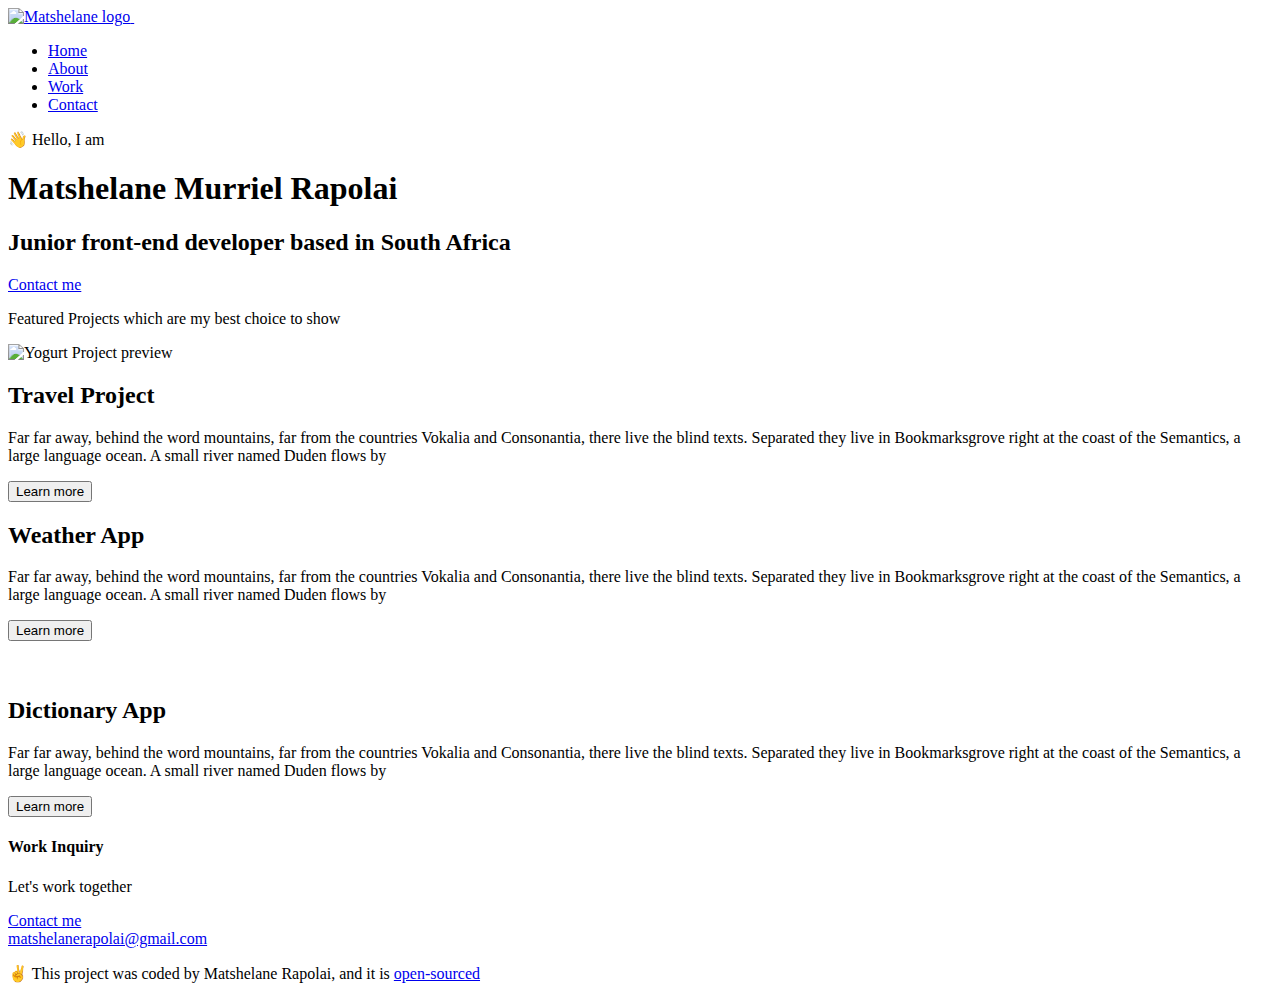
==== index.html @ 3b0428d7 "Created an Index file" ====
<!DOCTYPE html>
<html lang="en">
  <head>
    <meta charset="UTF-8" />
    <meta http-equiv="X-UA-Compatible" content="IE=edge" />
    <meta name="viewport" content="width=device-width, initial-scale=1.0" />
    <meta name="description" content="Matshelane is a Front-end developer".>
    <title>Junior front-end developer - Matshelane Rapolai</title>

    <link
      href="https://cdn.jsdelivr.net/npm/bootstrap@5.0.0-beta2/dist/css/bootstrap.min.css"
      rel="stylesheet"
      integrity="sha384-BmbxuPwQa2lc/FVzBcNJ7UAyJxM6wuqIj61tLrc4wSX0szH/Ev+nYRRuWlolflfl"
      crossorigin="anonymous"
    />
    
    <link rel="stylesheet" href="style.css" />

    <script
      src="https://cdn.jsdelivr.net/npm/bootstrap@5.0.0-beta2/dist/js/bootstrap.bundle.min.js"
      integrity="sha384-b5kHyXgcpbZJO/tY9Ul7kGkf1S0CWuKcCD38l8YkeH8z8QjE0GmW1gYU5S9FOnJ0"
      crossorigin="anonymous"
    ></script><link rel="preconnect" href="https://fonts.gstatic.com" />
    <link
      href="https://fonts.googleapis.com/css2?family=Playfair+Display:wght@700&family=Poppins:wght@500;700&display=swap"
      rel="stylesheet"
    />
    <script
      src="https://kit.fontawesome.com/ddc3ee268a.js"
      crossorigin="anonymous"
    ></script>
  </head>
<body>
  <div class="container">
  <nav class="d-flex justify-content-between">
    <a href="/" title="Homepage">
    <img src="images/logo.png" class="logo d-none d-md-block" alt="Matshelane logo" />
    <img src="images/logo-small.jpg" class="logo d-block d-md-none" alt=""/>
  </a>
    <ul>
      <li class="active">
        <a href="/" title="Homepage">Home</a>
      </li>
      <li>
        <a href="/about.html" title="About Matshelane">About</a>
      </li>
      <li>
        <a href="/work.html" title="Matshelane's work">Work</a>
      </li>
      <li><a href="/contact.html" title="Contact Matshelane">Contact</a></li>
    </ul>
    </div>
  </nav>
    <div class="hero">
    <p>👋 Hello, I am</p>
   <h1>Matshelane Murriel Rapolai</h1> 
   <h2 class="mb-5">Junior front-end developer based in South Africa</h2>
   <div>
   <a href="/contact.html" class="btn btn-primary" title="contact me">Contact me</a>
    </div>
</div>
<p class="text-center m-5">Featured Projects which are my best choice to show</p>
<div class="container">
  <div class="row mb-5">
    <div class="col d-none d-lg-block">
  <img src="images/yogurt.png" class="img-fluid" alt="Yogurt Project preview"/>
    </div>
<div class="col">
<div class="project-description">
<h2 class="mb-5">Travel Project</h2>
<p class="mb-5 text-muted">Far far away, behind the word mountains, far from the countries Vokalia and Consonantia, there live the blind texts. Separated they live in Bookmarksgrove right at the coast of the Semantics, a large language ocean. A small river named Duden flows by</p>
<a href="/work.html"><button type="button" class="btn btn-outline-primary">Learn more</button></a>
</div>
</div>
  </div>
  <div class="row mb-5">
<div class="col">
<div class="project-description">
<h2 class="mb-5">Weather App</h2>
<p class="mb-5 text-muted">Far far away, behind the word mountains, far from the countries Vokalia and Consonantia, there live the blind texts. Separated they live in Bookmarksgrove right at the coast of the Semantics, a large language ocean. A small river named Duden flows by</p>
<a href="/work.html"><button type="button" class="btn btn-outline-primary">Learn more</button></a>
</div>
</div>
<div class="col d-none d-lg-block">
  <img src="images/weather.png" class="img-fluid" alt=""/>
    </div>
</div>
  <div class="row">
    <div class="col d-none d-lg-block">
  <img src="images/dictionary.png" class="img-fluid" alt=""/>
    </div>
<div class="col">
<div class="project-description">
<h2 class="mb-5">Dictionary App</h2>
<p class="mb-5 text-muted">Far far away, behind the word mountains, far from the countries Vokalia and Consonantia, there live the blind texts. Separated they live in Bookmarksgrove right at the coast of the Semantics, a large language ocean. A small river named Duden flows by</p>
<a href="/work.html"><button type="button" class="btn btn-outline-primary">Learn more</button></a>
</div>
</div>
  </div>
  <footer>
    <div class="contact-box d-flex justify-content-between mb-5 d-none d-md-flex">
      <div>
      <h4>Work Inquiry</h4>
      <p class="text-muted">Let's work together</p>
      </div>
      <div>
      <a href="/contact.html" class="btn btn-primary mt-3">Contact me</a>
    </div>
    </div>
    <div class="d-flex justify-content-center mb-5">
   <a href="mailto:matshelanerapolai@gmail.com" class="email-link">matshelanerapolai@gmail.com</a> 
    </div>
   <div class="social-links d-flex justify-content-center">
    <a href="https://www.instagram.com/murielrapolai" target="_blank" title="Instagram Profile">
   <i class="fab fa-instagram"></i>
    </a>
    <a href="https://github.com/MMRapolai" target="_blank" title="Github Profile">
  <i class="fab fa-github"></i>
    </a>
    <a href="https://www.facebook.com/matshelane.muriel" target="_blank" title="Facebook Profile">
  <i class="fab fa-facebook"></i>
    </a>
  </div>
  <p class="text-center mt-4">✌️ This project was coded by Matshelane Rapolai, and it is <a href="https://github.com/MMRapolai/Week4Homework" target="_blank">open-sourced</a></p>
  </footer>
</div>
</body>
</html>
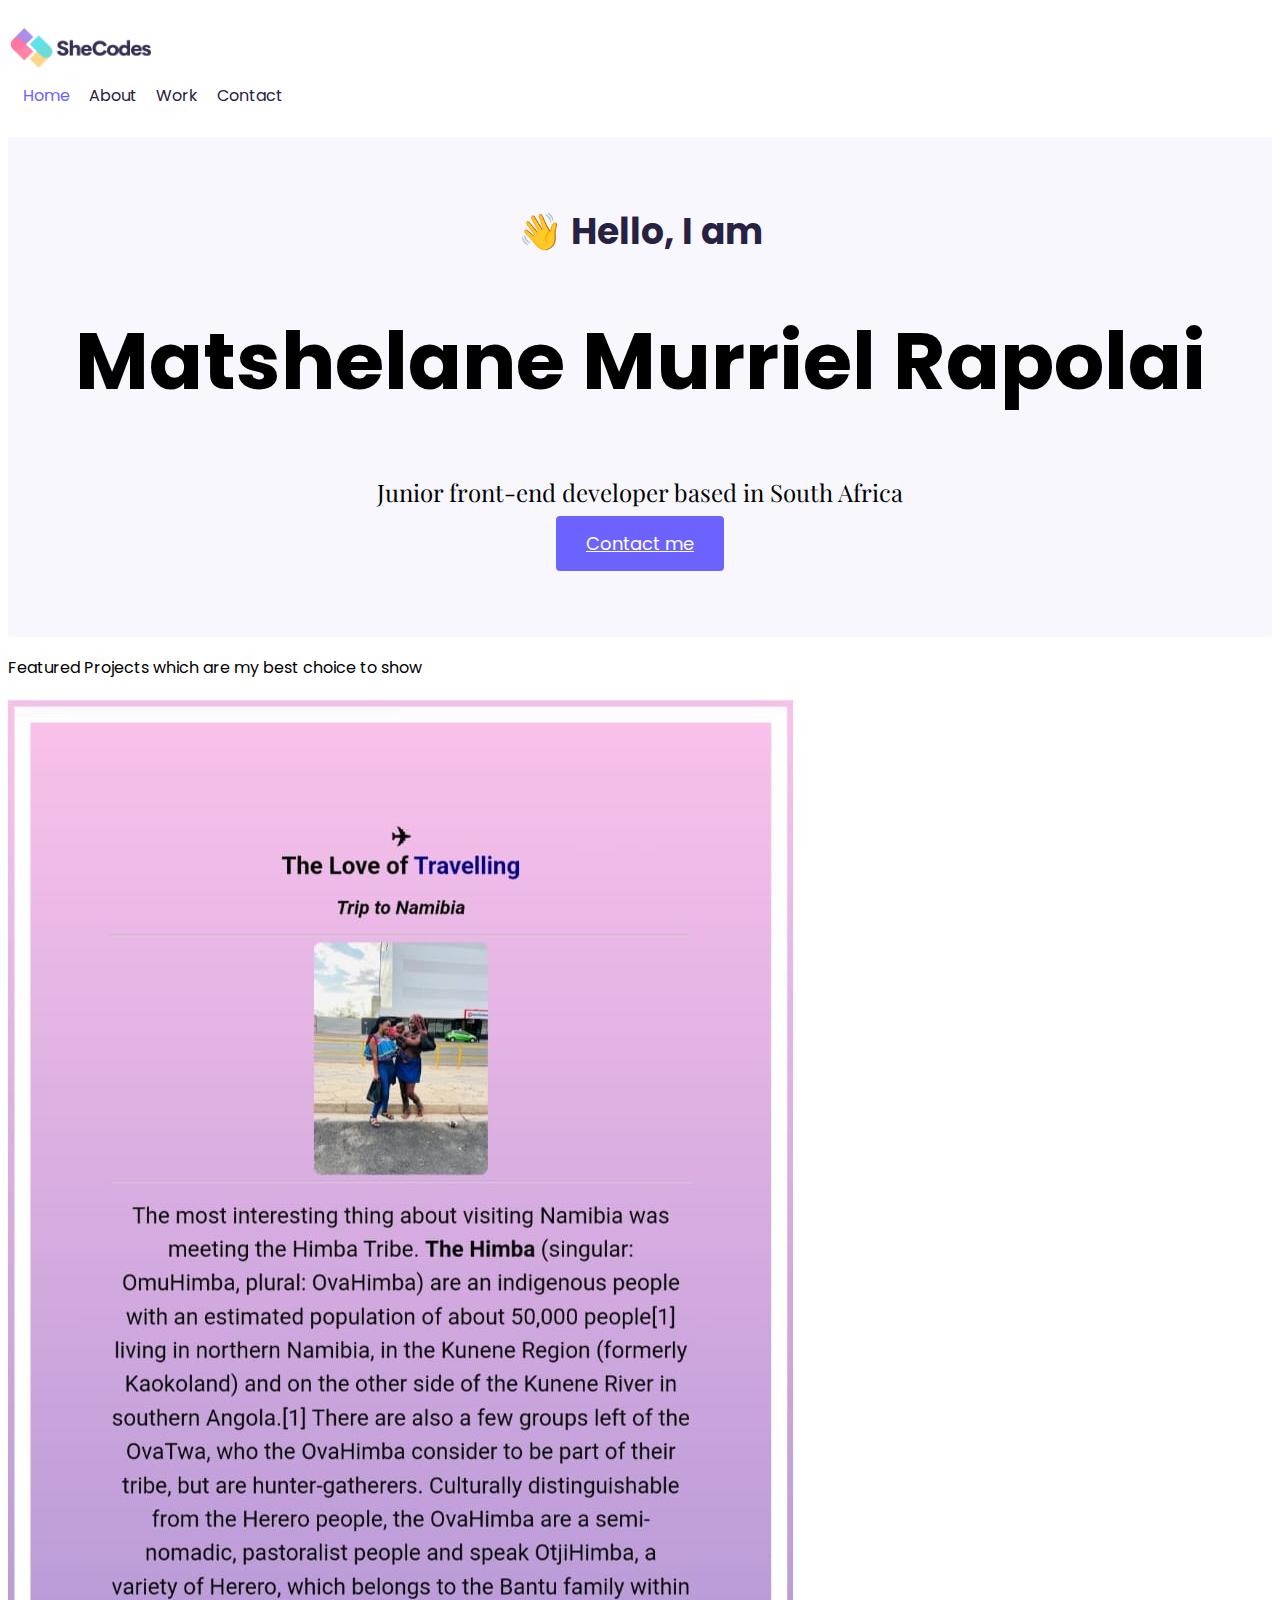
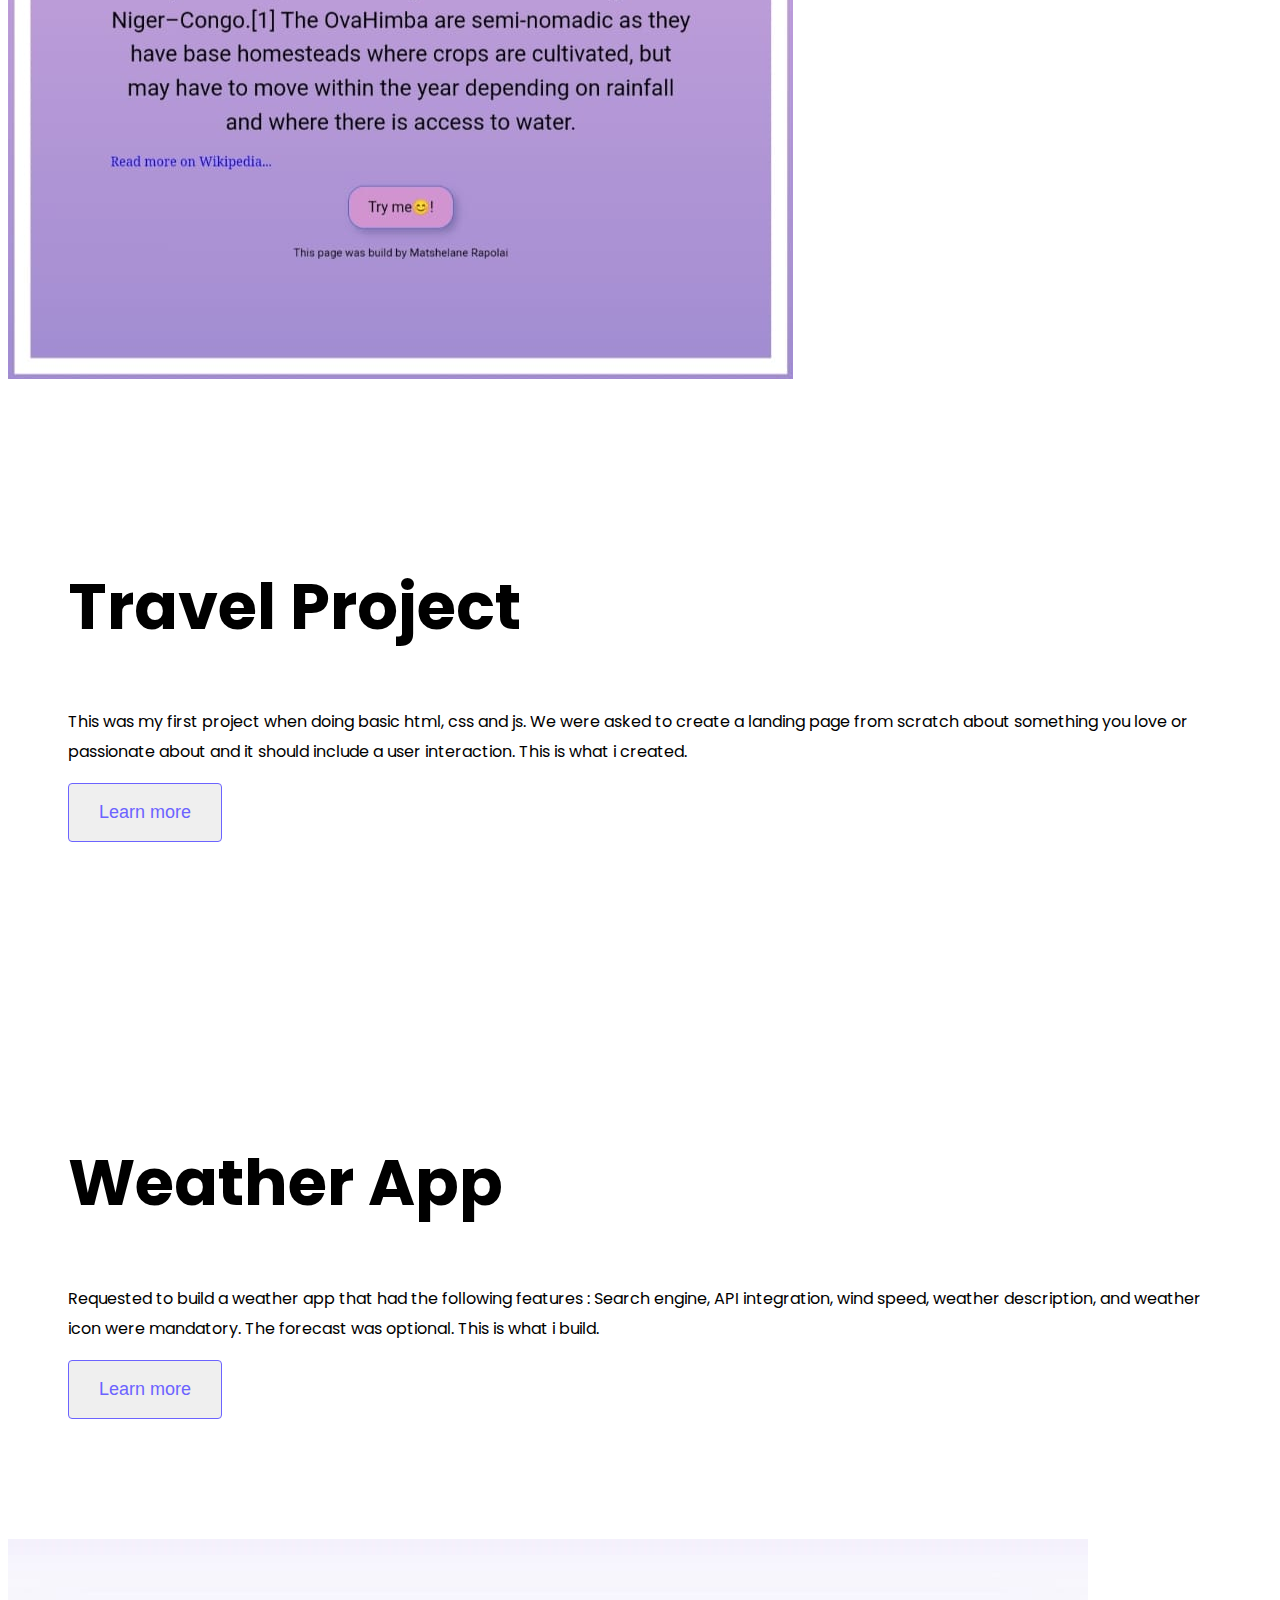
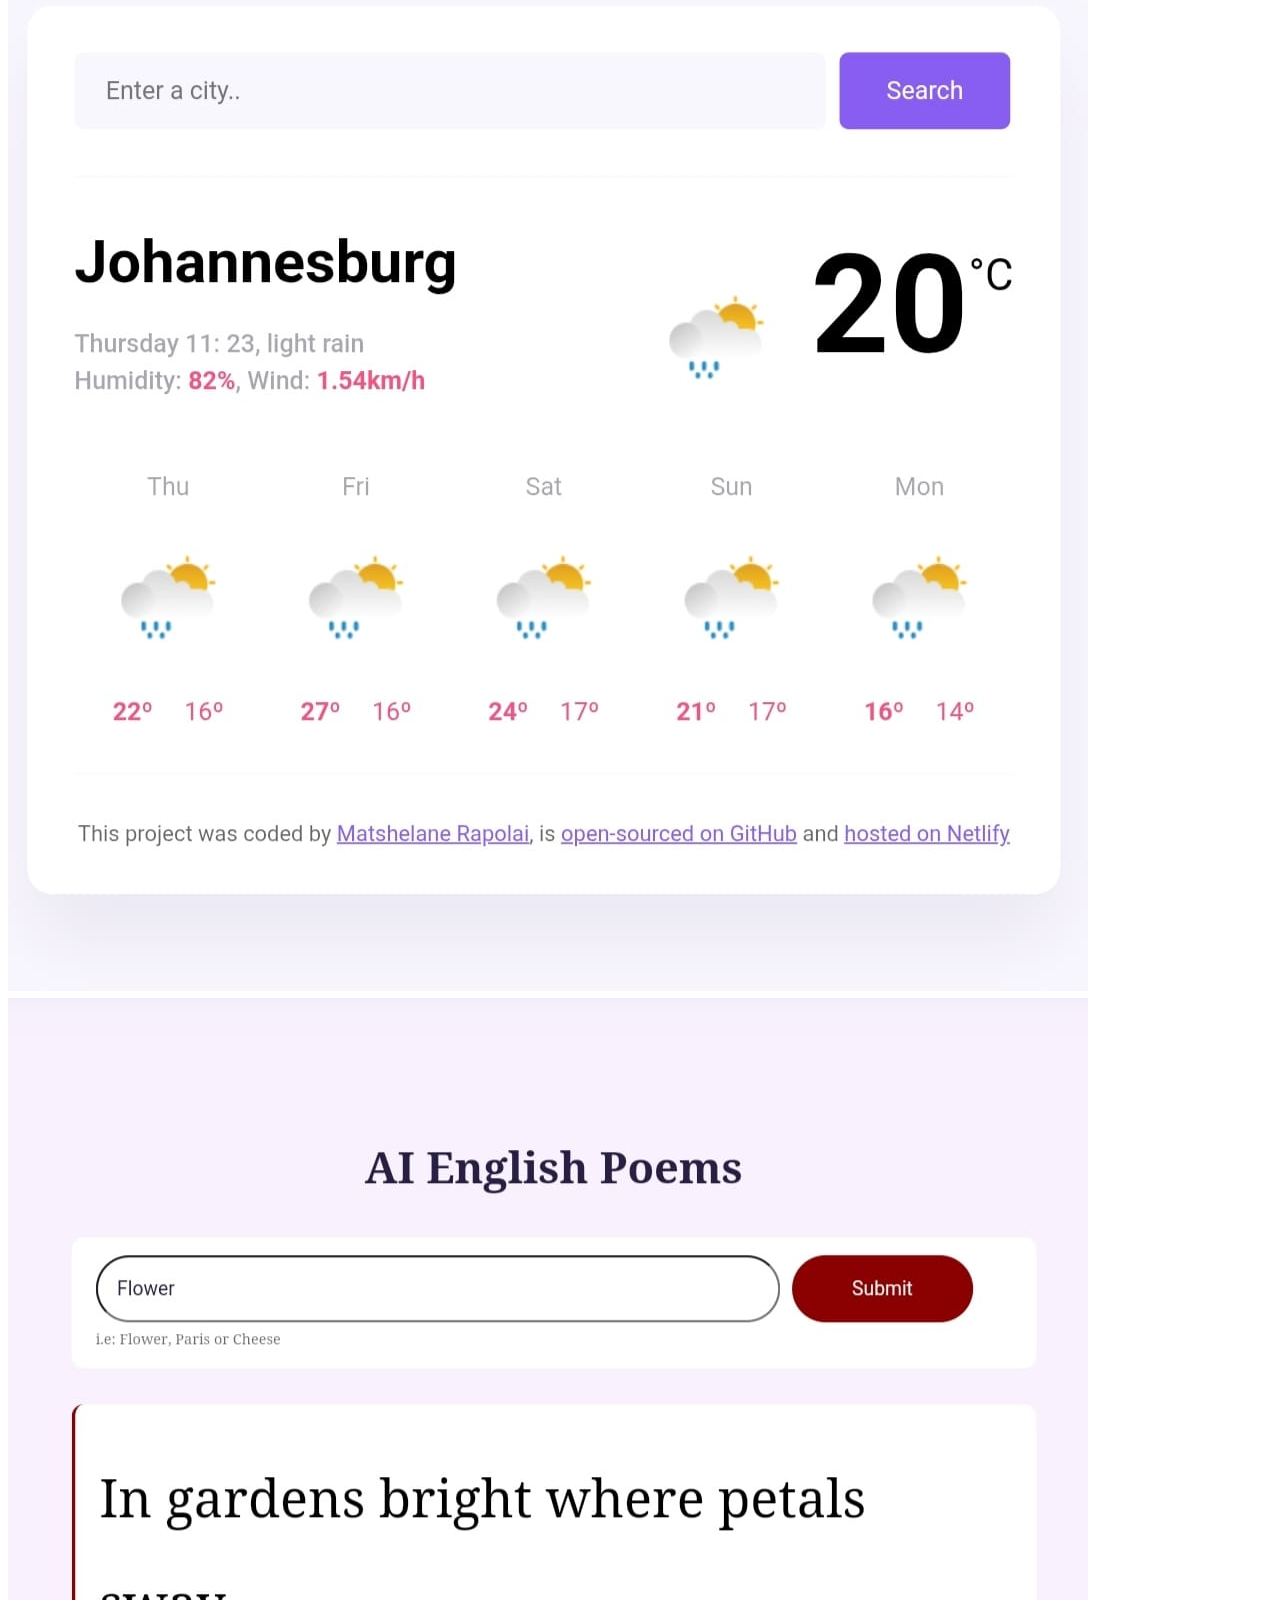
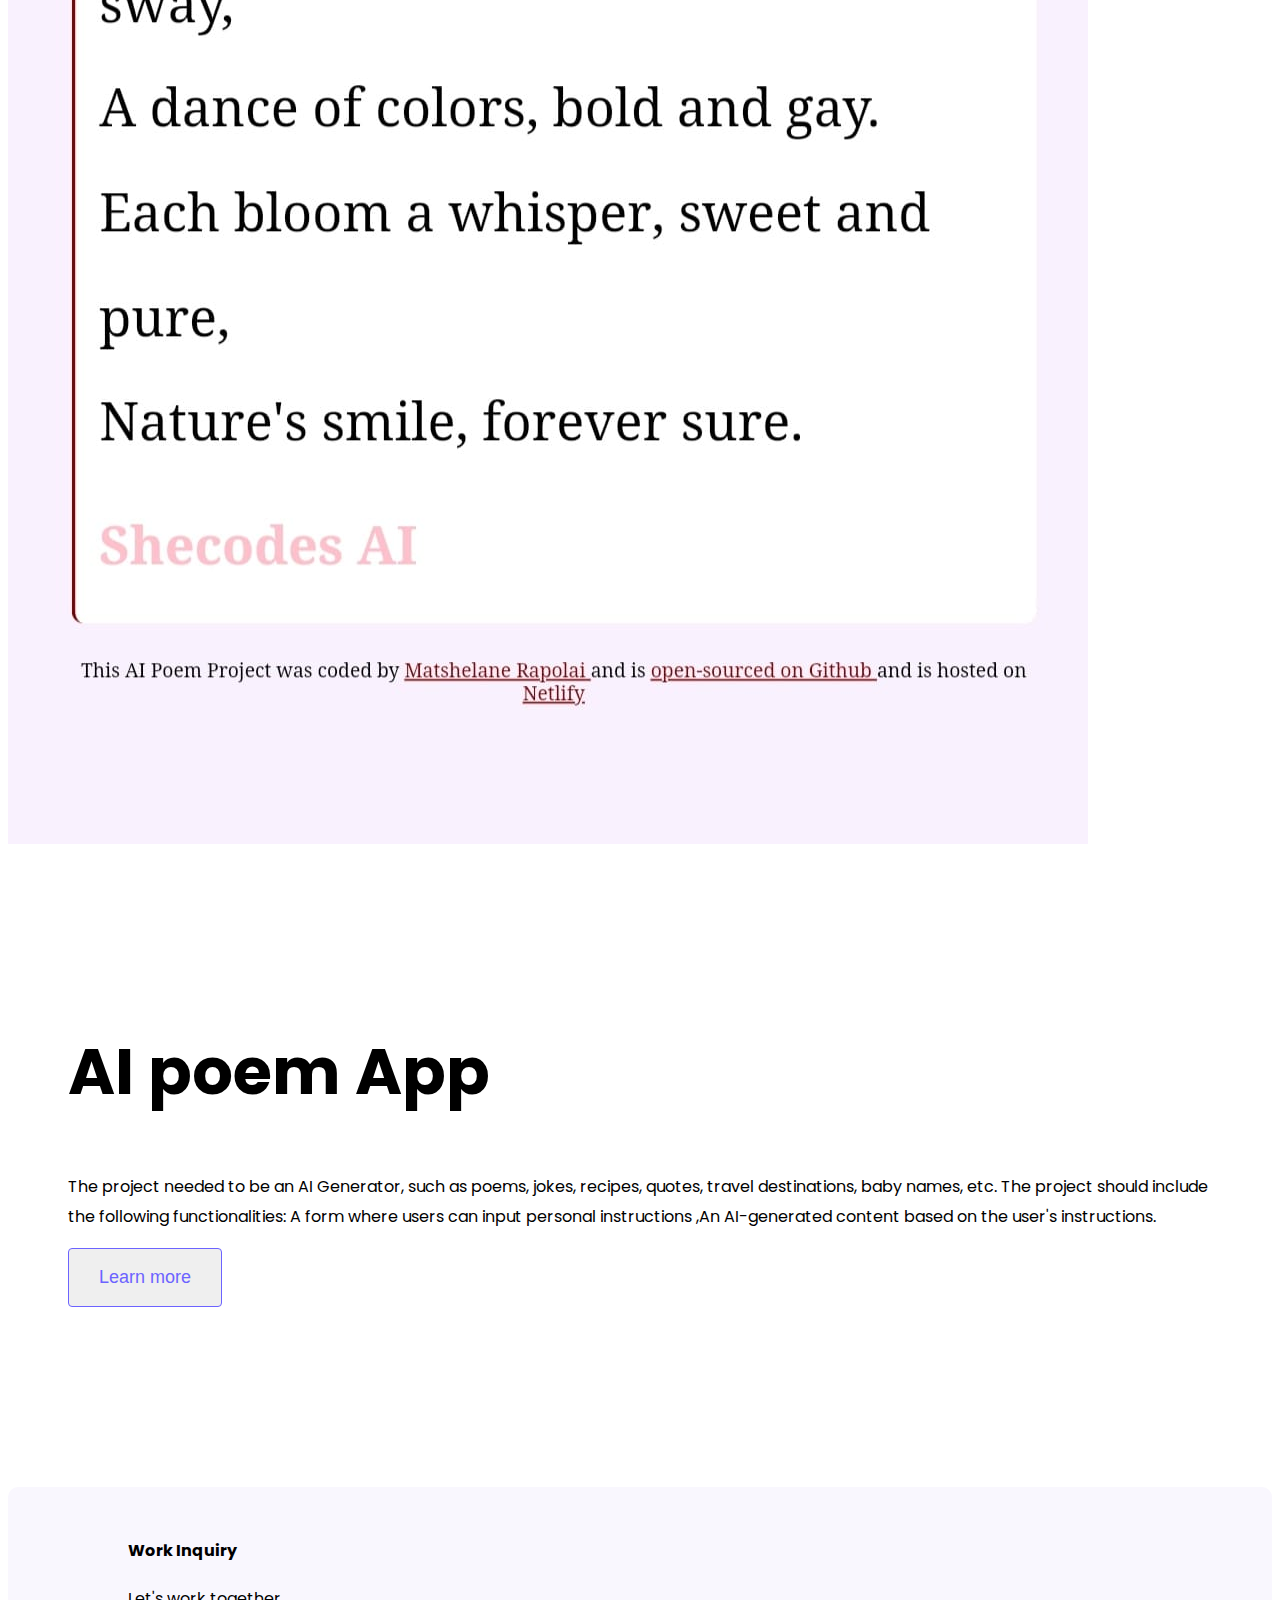
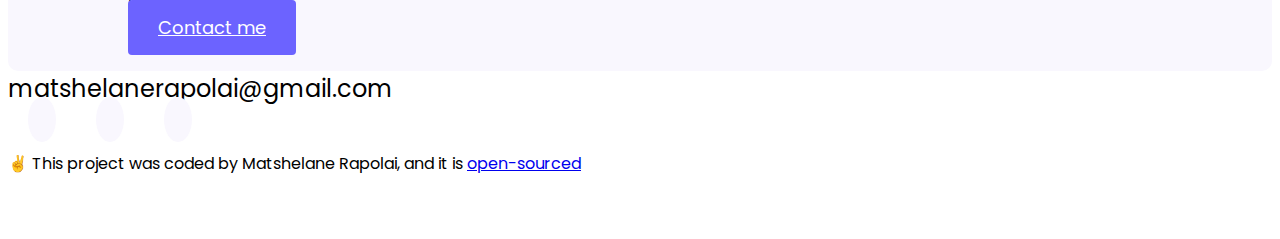
==== commit 2377b86b: "Updated the homepage" ====
--- a/index.html
+++ b/index.html
@@ -63,12 +63,12 @@
 <div class="container">
   <div class="row mb-5">
     <div class="col d-none d-lg-block">
-  <img src="images/yogurt.png" class="img-fluid" alt="Yogurt Project preview"/>
+  <img src="images/Travel App.jpeg" class="img-fluid" alt="Travel Project preview"/>
     </div>
 <div class="col">
 <div class="project-description">
 <h2 class="mb-5">Travel Project</h2>
-<p class="mb-5 text-muted">Far far away, behind the word mountains, far from the countries Vokalia and Consonantia, there live the blind texts. Separated they live in Bookmarksgrove right at the coast of the Semantics, a large language ocean. A small river named Duden flows by</p>
+<p class="mb-5 text-muted">This was my first project when doing basic html, css and js. We were asked to create a landing page from scratch about something you love or passionate about and it should include a user interaction. This is what i created.</p>
 <a href="/work.html"><button type="button" class="btn btn-outline-primary">Learn more</button></a>
 </div>
 </div>
@@ -77,22 +77,26 @@
 <div class="col">
 <div class="project-description">
 <h2 class="mb-5">Weather App</h2>
-<p class="mb-5 text-muted">Far far away, behind the word mountains, far from the countries Vokalia and Consonantia, there live the blind texts. Separated they live in Bookmarksgrove right at the coast of the Semantics, a large language ocean. A small river named Duden flows by</p>
+<p class="mb-5 text-muted">Requested to build a weather app that had the following features : Search engine, API integration, wind speed, weather description, and weather icon were mandatory. The forecast was optional. This is what i build.</p>
 <a href="/work.html"><button type="button" class="btn btn-outline-primary">Learn more</button></a>
 </div>
 </div>
 <div class="col d-none d-lg-block">
-  <img src="images/weather.png" class="img-fluid" alt=""/>
+  <img src="images/WeatherApp.jpeg" class="img-fluid" alt=""/>
     </div>
 </div>
   <div class="row">
     <div class="col d-none d-lg-block">
-  <img src="images/dictionary.png" class="img-fluid" alt=""/>
+  <img src="images/AIpoem.jpeg" class="img-fluid" alt=""/>
     </div>
 <div class="col">
 <div class="project-description">
-<h2 class="mb-5">Dictionary App</h2>
-<p class="mb-5 text-muted">Far far away, behind the word mountains, far from the countries Vokalia and Consonantia, there live the blind texts. Separated they live in Bookmarksgrove right at the coast of the Semantics, a large language ocean. A small river named Duden flows by</p>
+<h2 class="mb-5">AI poem App</h2>
+<p class="mb-5 text-muted">The project needed to be an AI Generator, such as poems, jokes, recipes, quotes, travel destinations, baby names, etc.
+
+    The project should include the following functionalities:
+    A form where users can input personal instructions 
+    ,An AI-generated content based on the user's instructions.</p>
 <a href="/work.html"><button type="button" class="btn btn-outline-primary">Learn more</button></a>
 </div>
 </div>
--- a/style.css
+++ b/style.css
@@ -0,0 +1,171 @@
+:root {
+    --branding-color: #6c63ff;
+    --secondary-color:#f9f7fe;
+    --heading-font-family: "Playfair Display", serif;
+    --default-font-family:"Poppins", sans-serif;
+}
+body {
+    font-family: var(--default-font-family);
+}
+h1,
+h2,
+h3,
+h4,
+h5,
+h6 {color: black;
+font-family: var(--heading-font-family)
+font-weight: bold;}
+
+h1 {font-size: 80px;
+line-height: 1.5;}
+
+h2 {font-size: 64px;}
+
+h3 {
+    font-size: 48px;
+}
+
+p {
+font-weight: normal;
+font-size: 16px;
+line-height: 30px;
+}
+
+.hero {
+    background: var(--secondary-color);
+    text-align: center;
+    padding: 80px 20px;
+}
+
+.hero p {
+font-size: 36px;
+font-weight: bold;
+margin: 0;
+color: #272142;
+}
+
+.hero h2 {
+font-family: var(--heading-font-family);
+font-weight: normal;
+line-height: 1.5;
+font-size: 24px;
+}
+.content-container {
+    padding: 60px 20px;
+}
+.content h1 {
+    font-size: 64px;
+    line-height: 80px;
+}
+.content h2 {
+    font-size: 18px;
+    font-family: var(--default-font-family);
+}
+.content h3 {
+    font-size: 24px;
+    line-height: 1.5;
+    font-family: var(--default-font-family);
+   
+}
+.content p {
+    font-size: 14px;
+}
+.content {
+    margin: 30px;
+}
+.btn-primary {
+background: var(--branding-color);
+border-radius: 4px;
+color: white;
+font-size: 18px;
+line-height: 27px;
+padding: 15px 30px;}
+
+.btn-outline-primary {
+    color: var(--branding-color);
+    border: 1px solid var(--branding-color);
+    border-radius: 4px;
+    font-size: 18px;
+    line-height: 27px;
+    padding: 15px 30px;   
+}
+
+.project-description {
+    padding: 120px 60px;
+}
+.logo {
+    max-height: 40px;
+}
+nav {
+    padding: 20px 0;
+}
+nav ul {
+    padding: 0;
+    margin: 0;
+}
+nav li {
+    display: inline;
+    list-style: none;
+    line-height: 42px;
+    margin-left: 15px;
+}
+nav a {
+    text-decoration: none;
+    color: #272142;
+    transition: all 100ms ease-in-out;
+}
+nav li.active a {
+    color: var(--branding-color);
+}
+nav a:hover {
+    color: var(--branding-color);
+}
+footer {
+    margin: 60px 0;
+}
+footer .contact-box {
+    background-color: var(--secondary-color);
+    padding: 30px 120px;
+    border-radius: 10px;
+}
+footer .contact-box p {
+    margin: 0;
+}
+footer .email-link {
+    text-decoration: none;
+    color: black;
+    font-size: 24px;
+}
+footer .email-link:hover {
+    color: var(--branding-color);
+}
+footer .social-links a {
+    margin: 0 20px;
+    color: var(--branding-color);
+    background: var(--secondary-color);
+    padding: 10px 14px;
+    border-radius: 50%;
+    font-size: 18px;
+    transition: all 100ms ease-in-out;
+}
+footer .social-links a:hover {
+    color: white;
+    background: var(--branding-color);
+}
+@media (max-width: 900px){
+    h1 {
+        font-size: 44px;
+        line-height: 56px;
+    }
+    h2 {
+        font-size: 44px;
+    }
+    .project-description {
+    padding: 0;
+    text-align: center;
+}
+.content {
+    text-align: center;
+    padding: 0;
+}
+}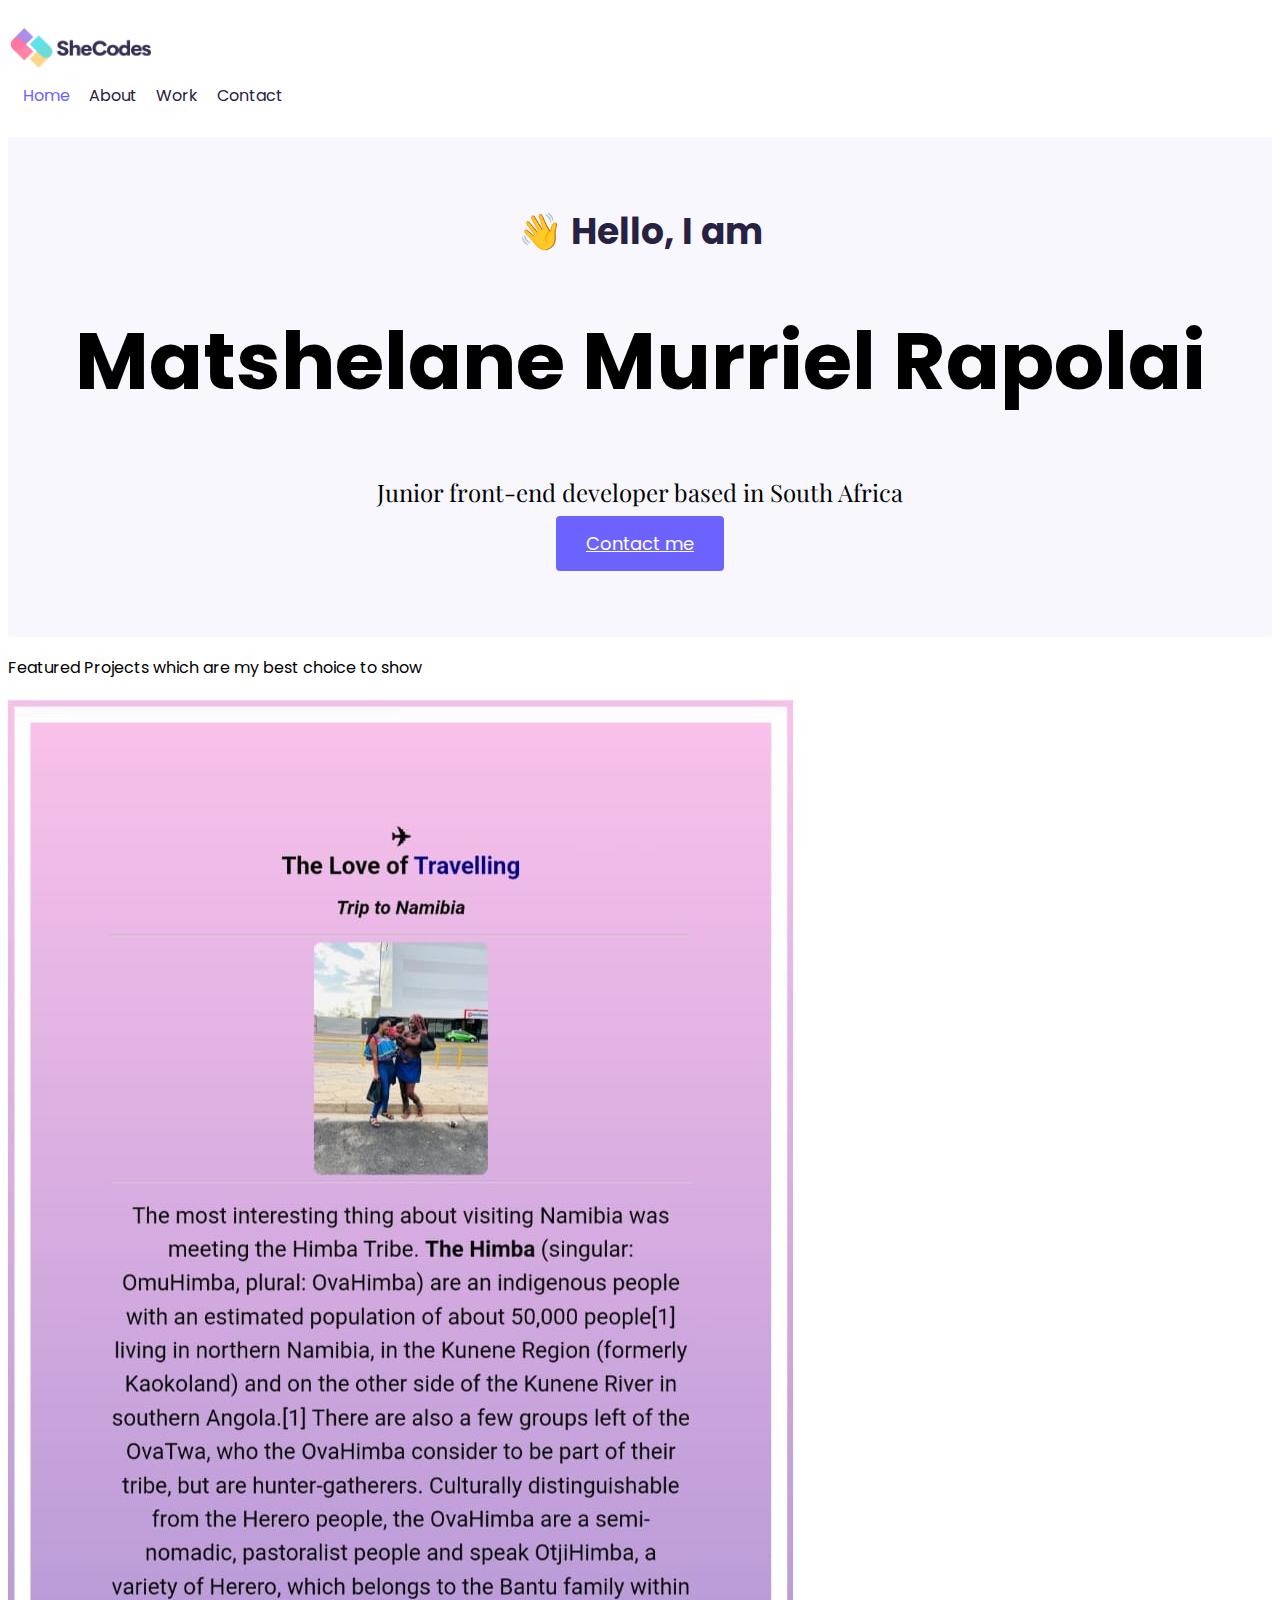
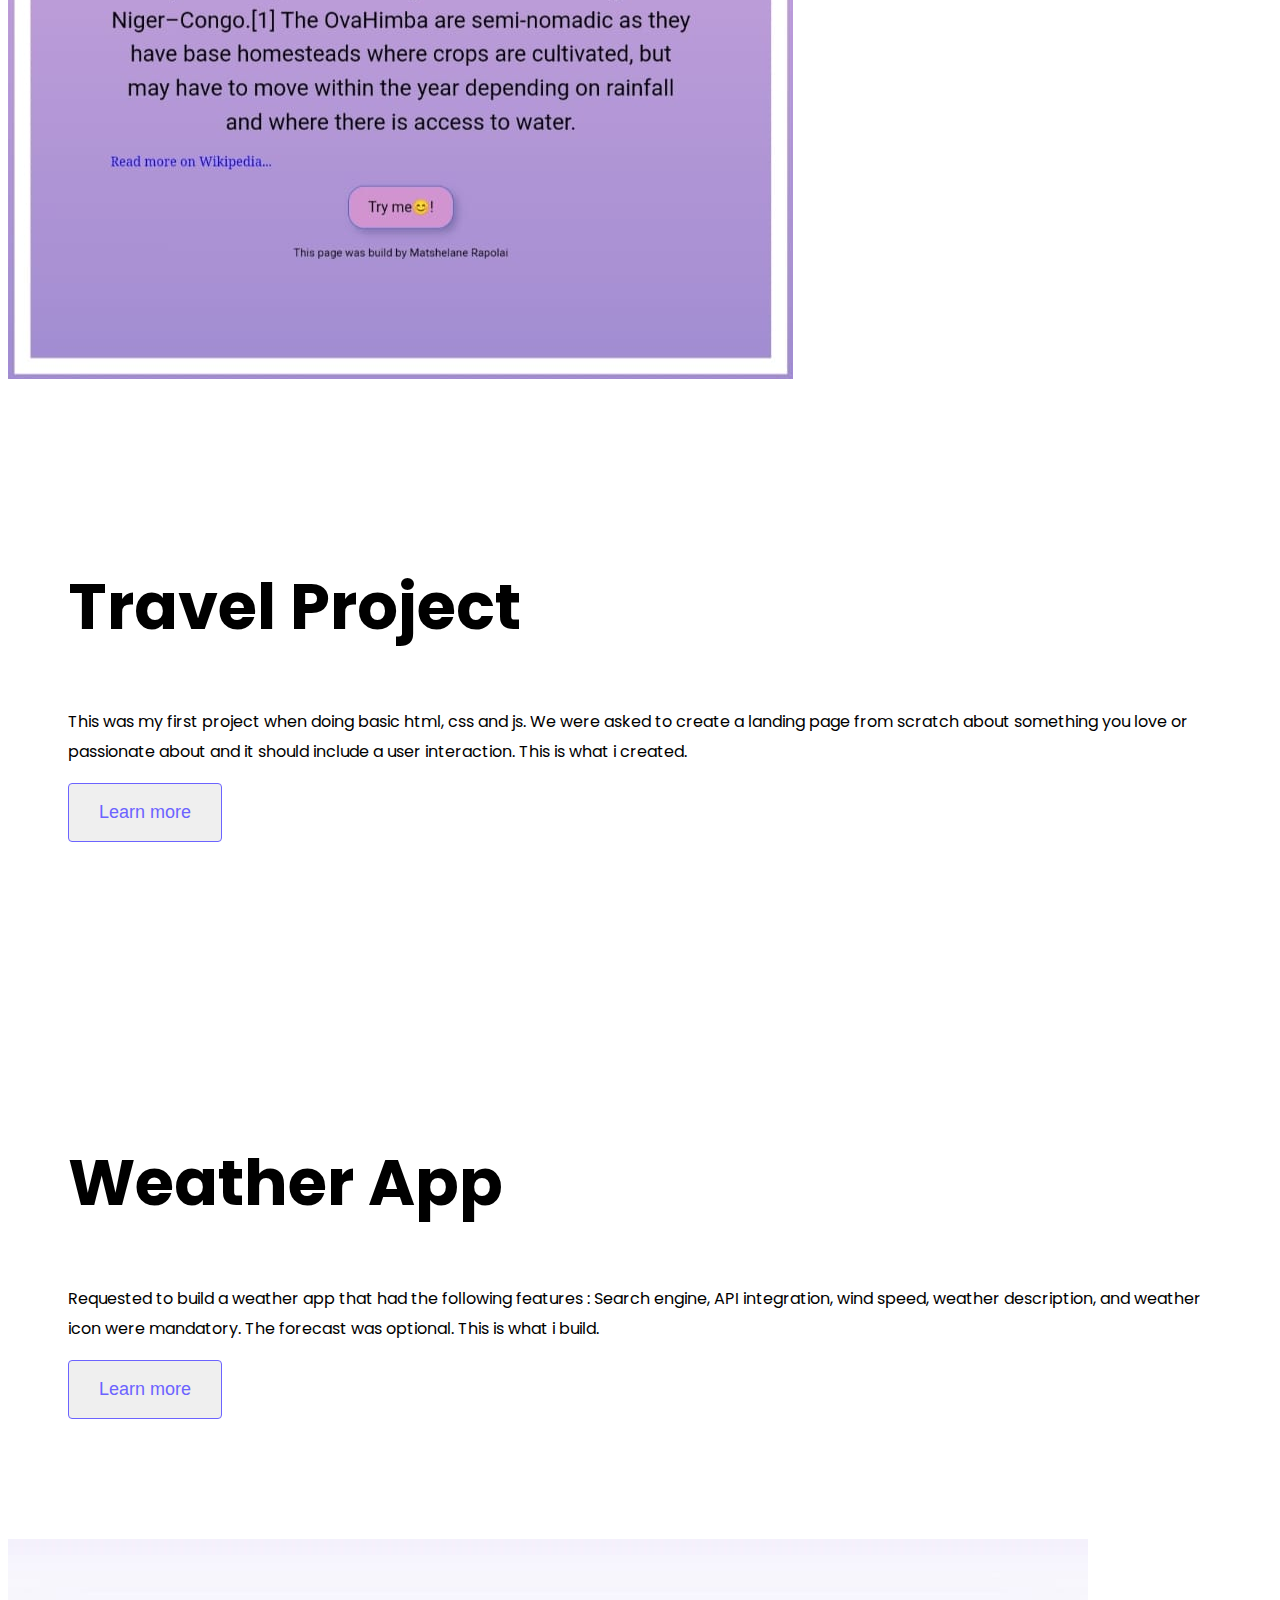
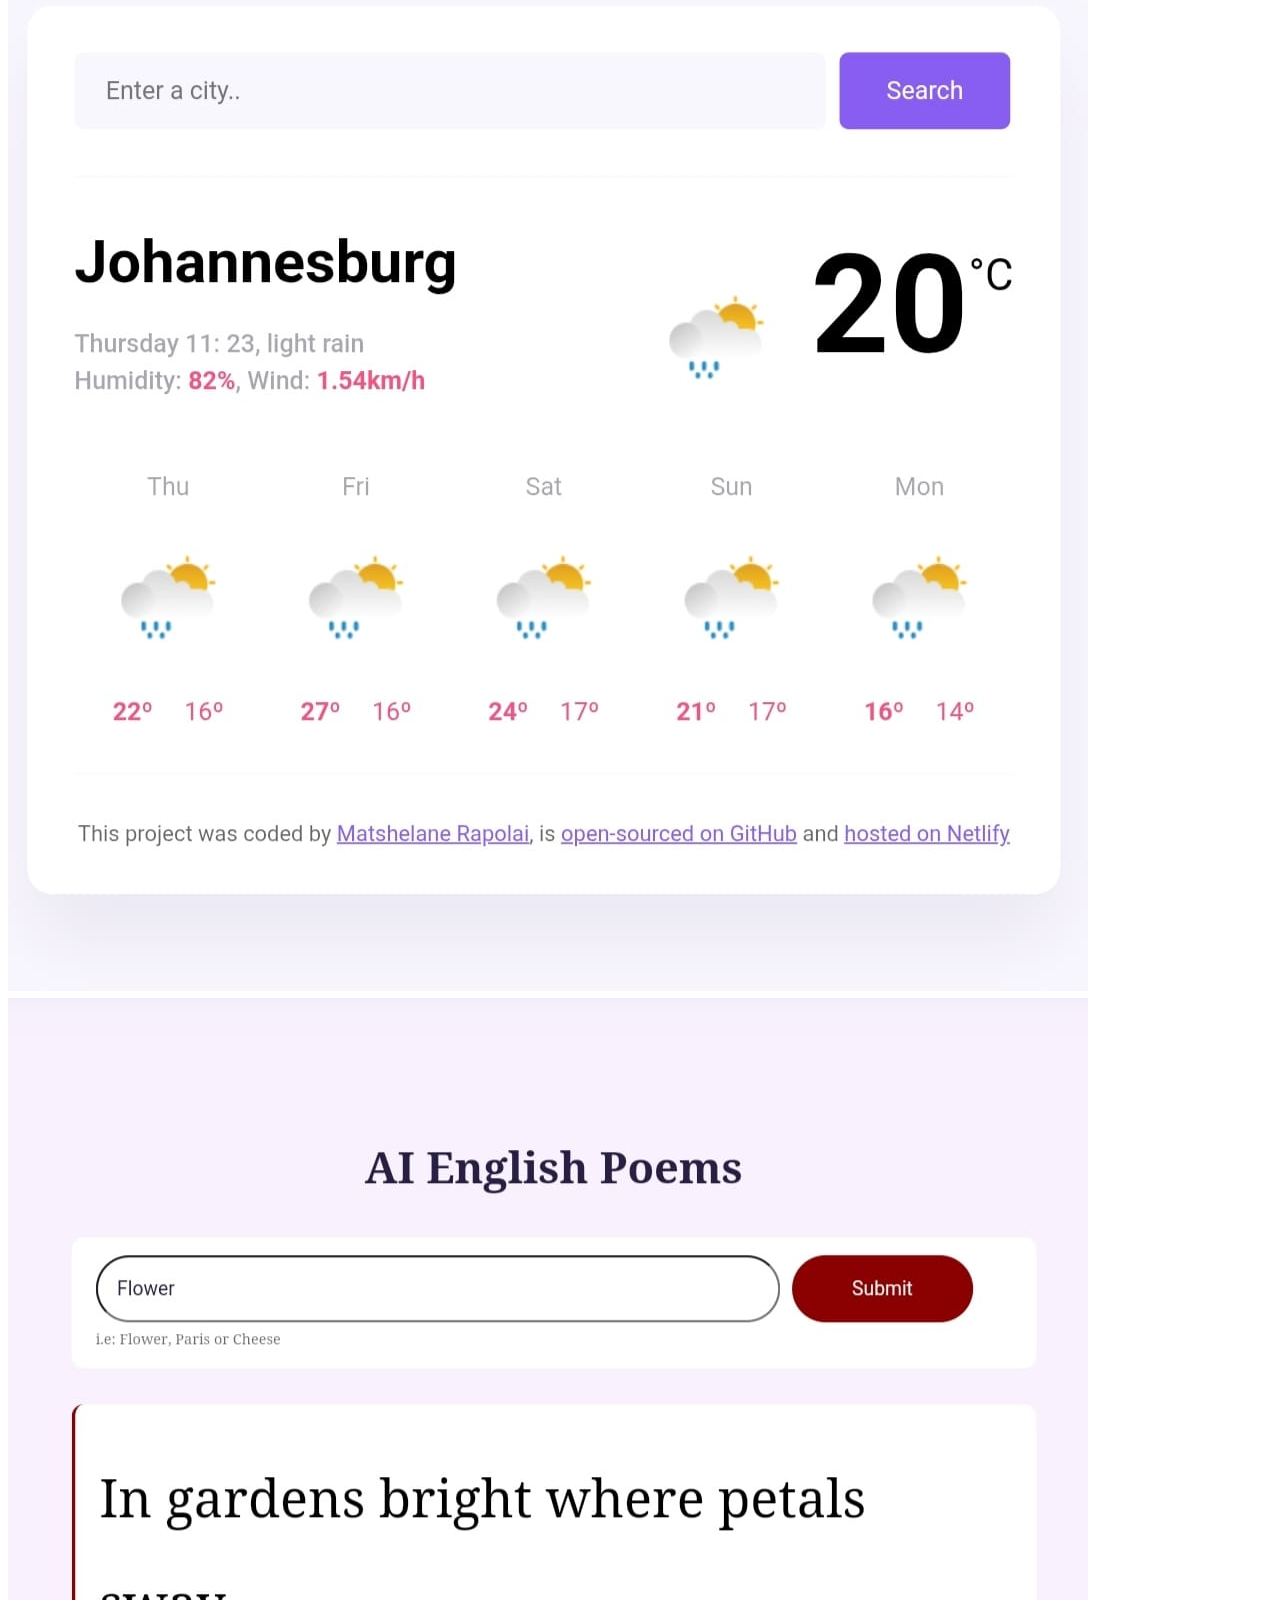
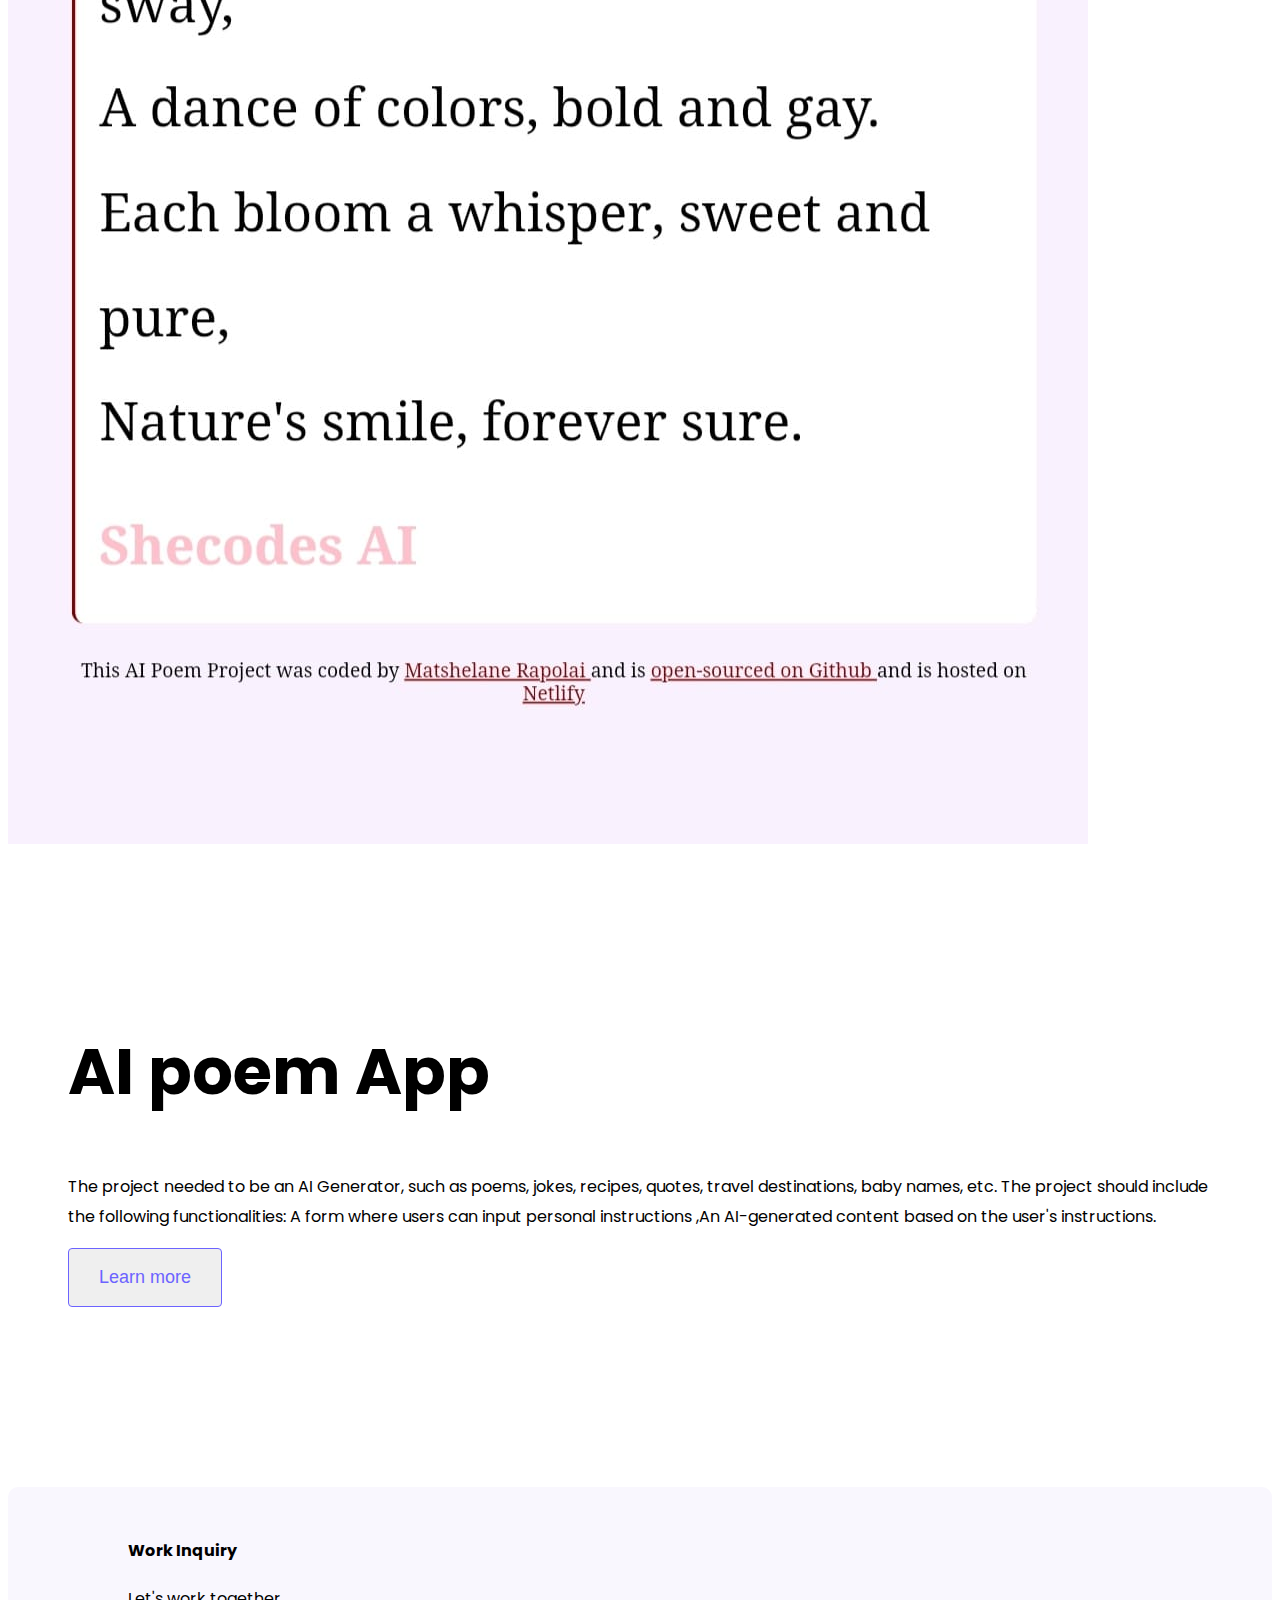
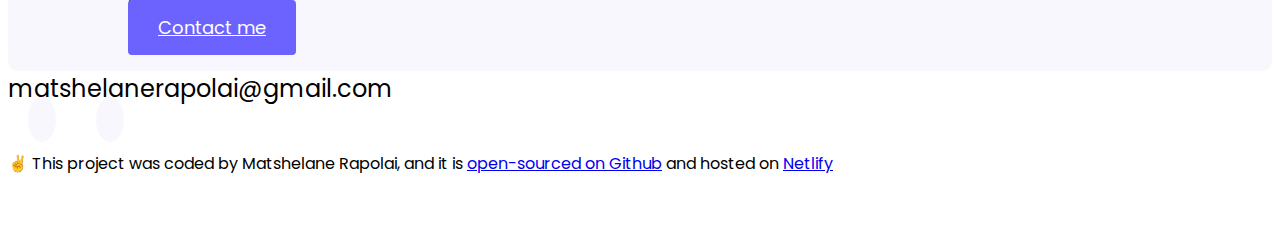
==== commit 79af3a38: "Updated the social links" ====
--- a/index.html
+++ b/index.html
@@ -115,17 +115,14 @@
    <a href="mailto:matshelanerapolai@gmail.com" class="email-link">matshelanerapolai@gmail.com</a> 
     </div>
    <div class="social-links d-flex justify-content-center">
-    <a href="https://www.instagram.com/murielrapolai" target="_blank" title="Instagram Profile">
-   <i class="fab fa-instagram"></i>
+    <a href="https://www.linkedin.com/in/matshelane-rapolai-a491b0189/" target="_blank" title="Instagram Profile">
+   <i class="fab fa-linkedin"></i>
     </a>
     <a href="https://github.com/MMRapolai" target="_blank" title="Github Profile">
   <i class="fab fa-github"></i>
     </a>
-    <a href="https://www.facebook.com/matshelane.muriel" target="_blank" title="Facebook Profile">
-  <i class="fab fa-facebook"></i>
-    </a>
-  </div>
-  <p class="text-center mt-4">✌️ This project was coded by Matshelane Rapolai, and it is <a href="https://github.com/MMRapolai/Week4Homework" target="_blank">open-sourced</a></p>
+    </div>
+  <p class="text-center mt-4">✌️ This project was coded by Matshelane Rapolai, and it is <a href="https://github.com/MMRapolai/MurielProfile" target="_blank">open-sourced on Github</a> and hosted on <a href="https://murrielprofile.netlify.app/" target="_blank">Netlify</a></p>
   </footer>
 </div>
 </body>
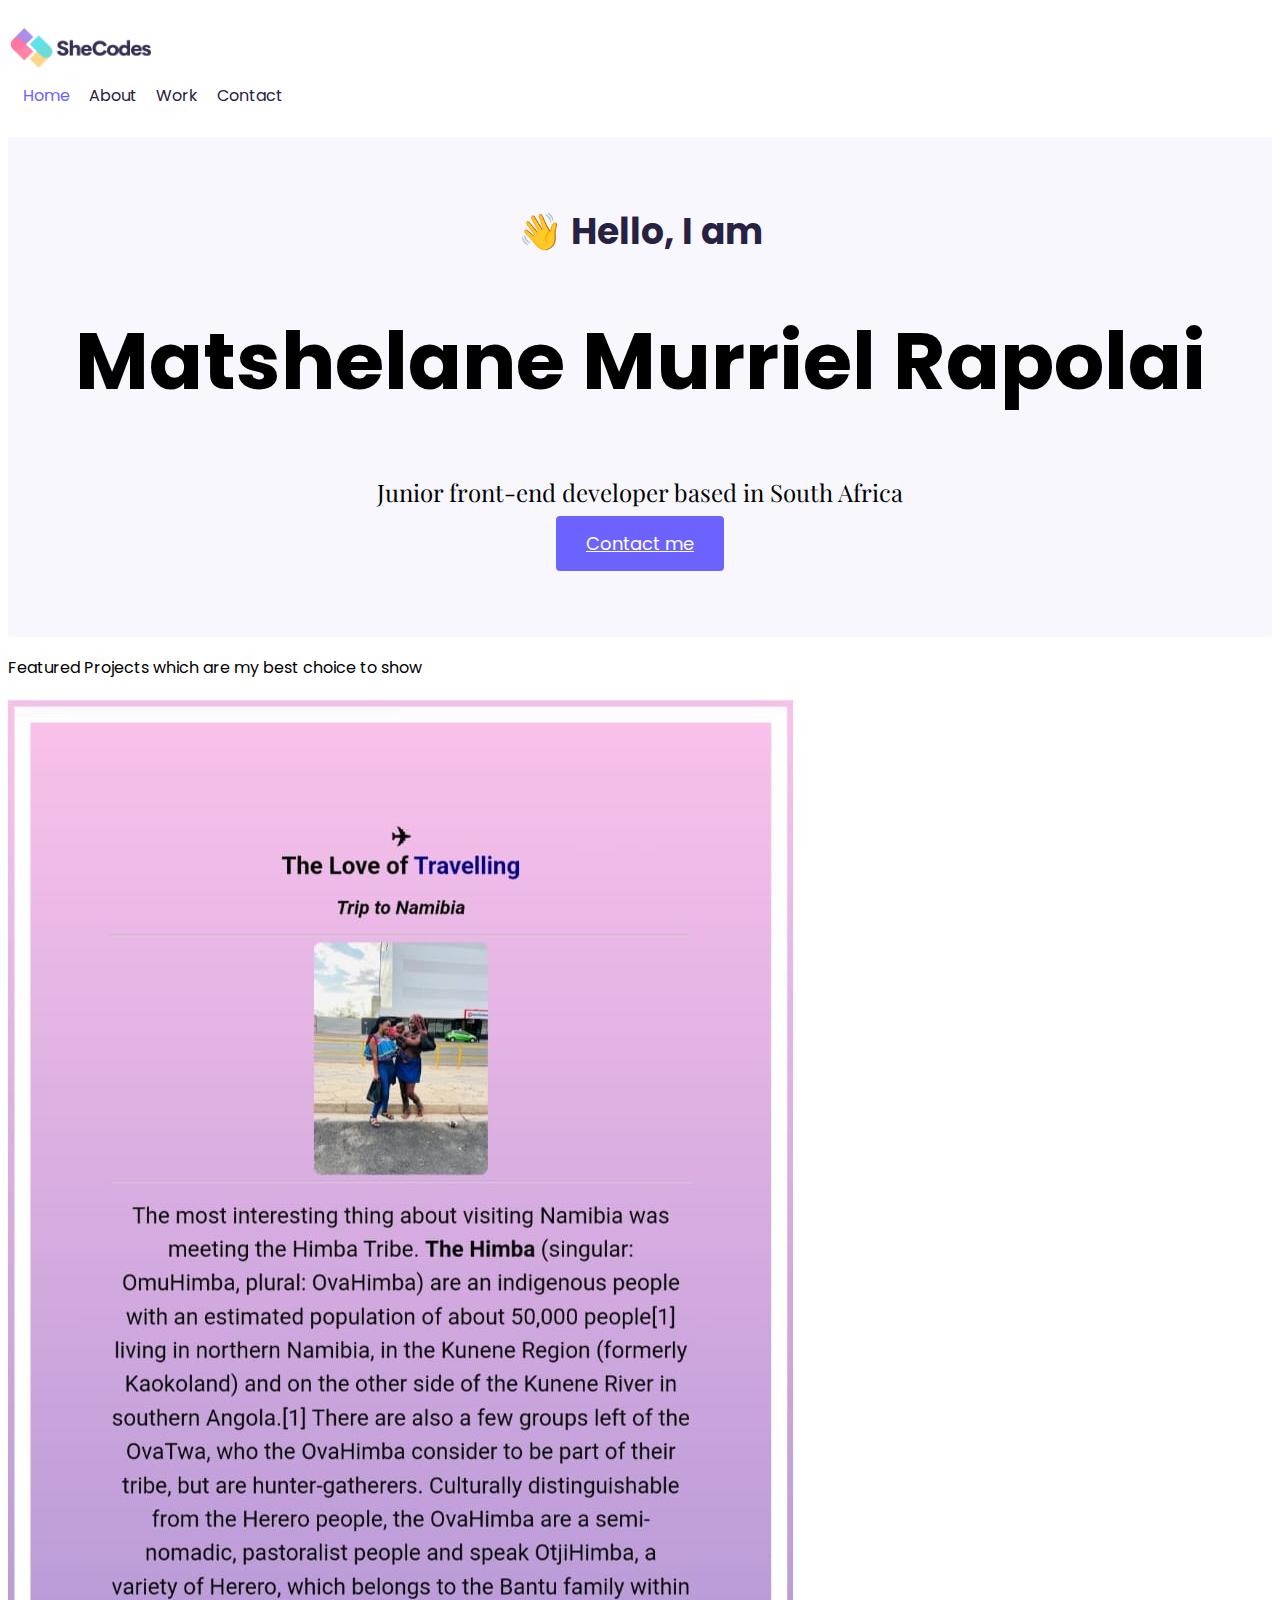
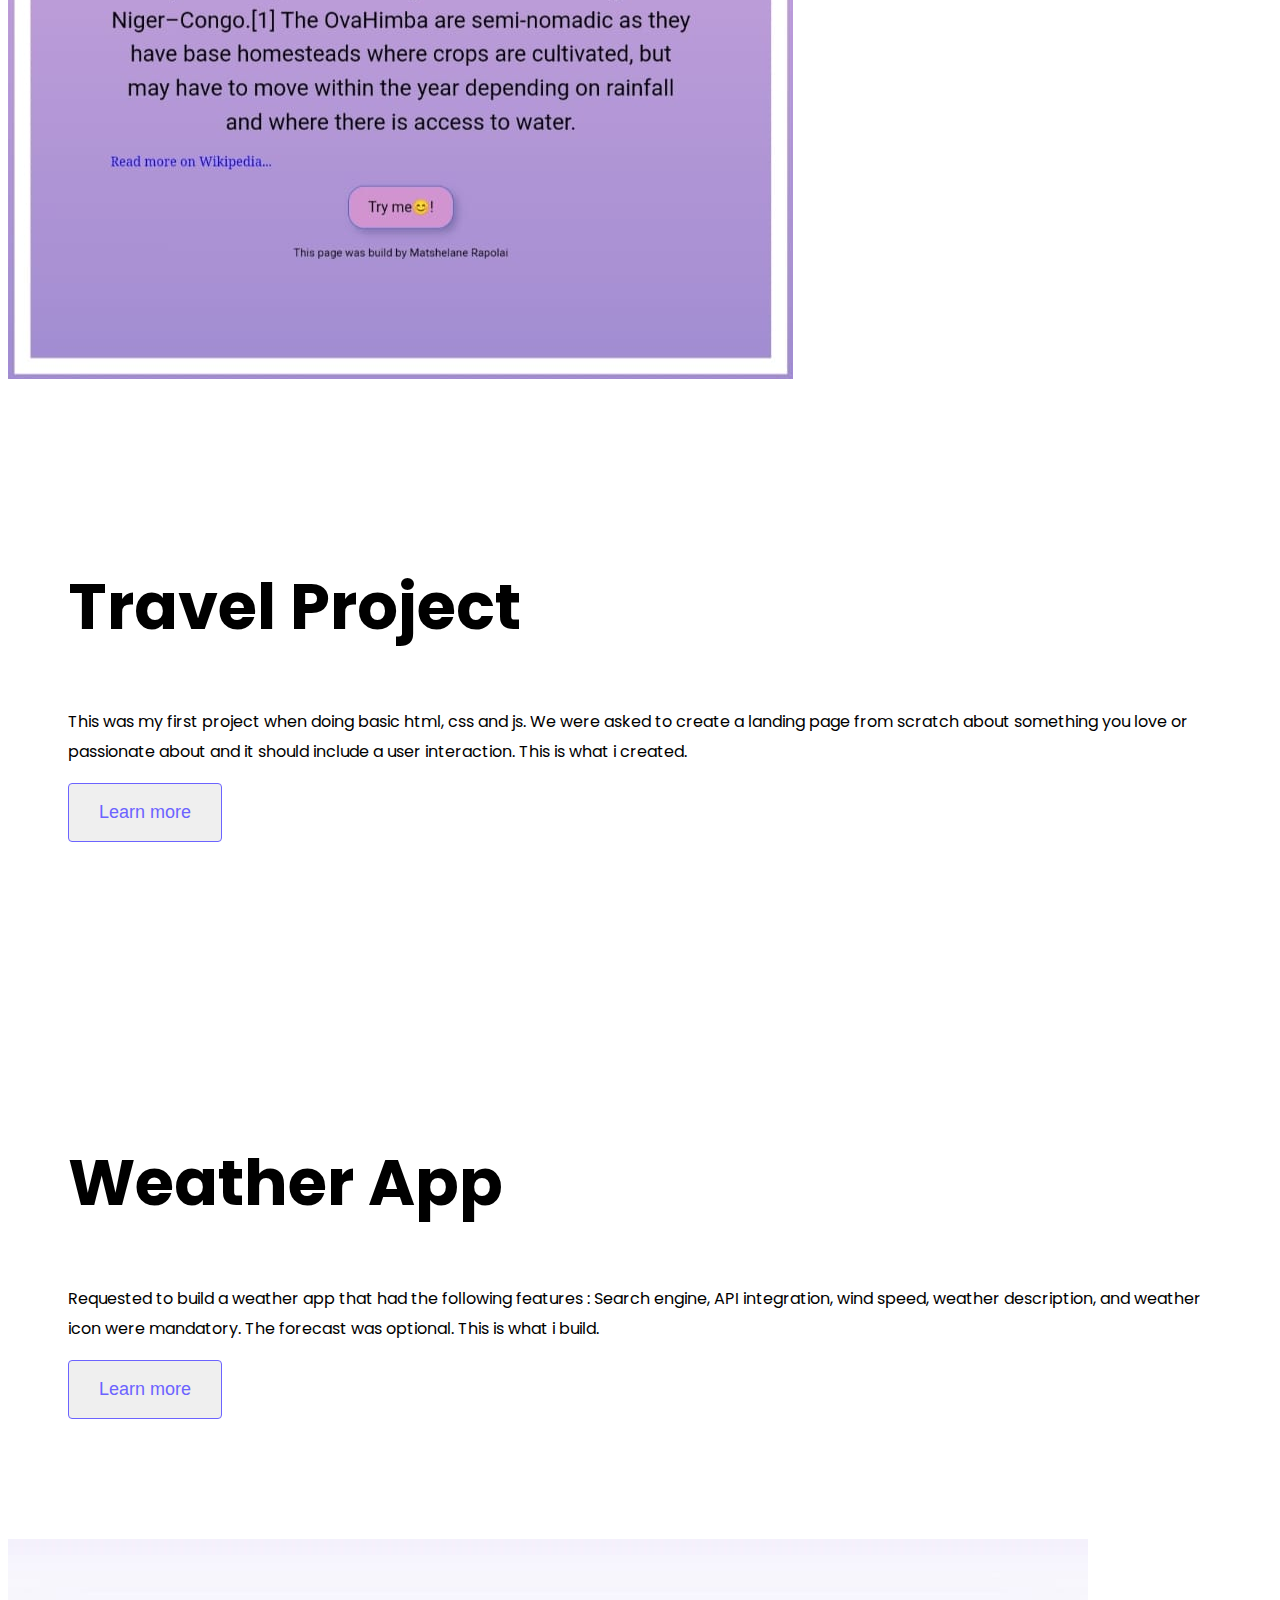
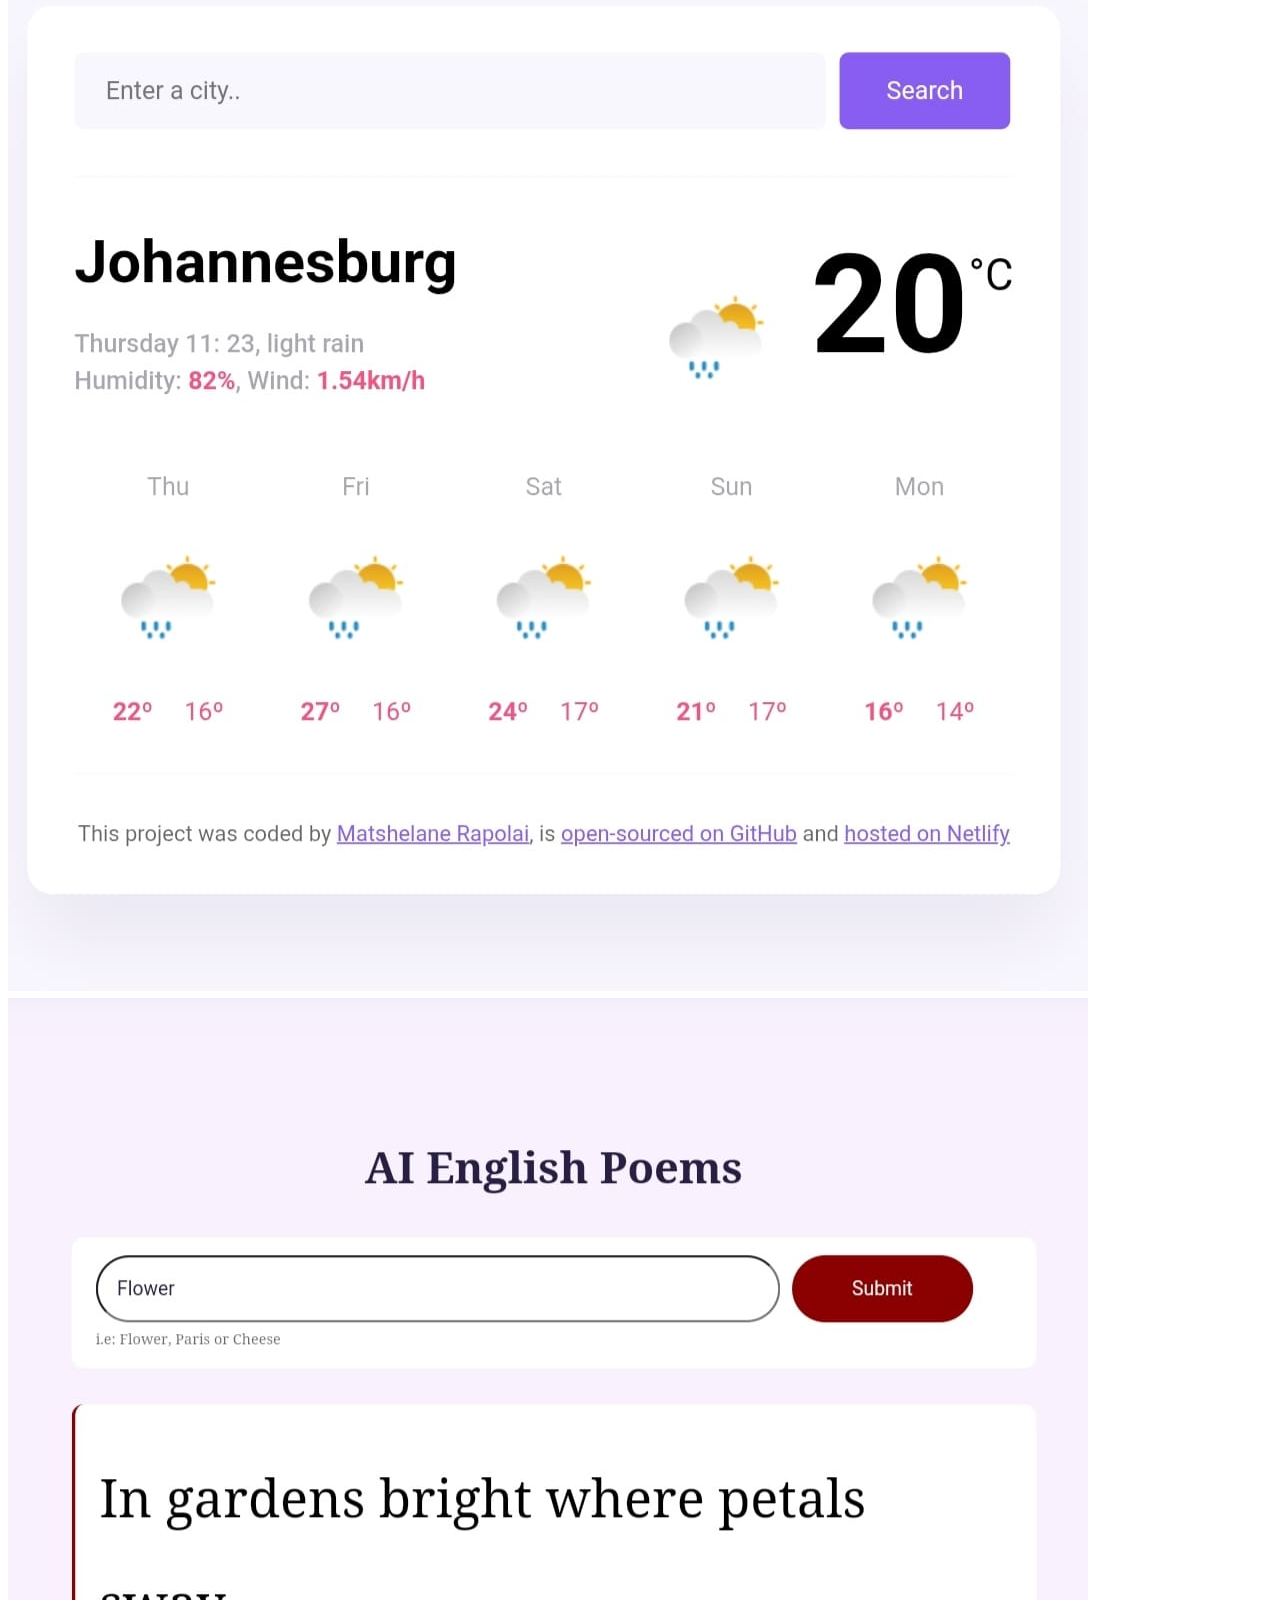
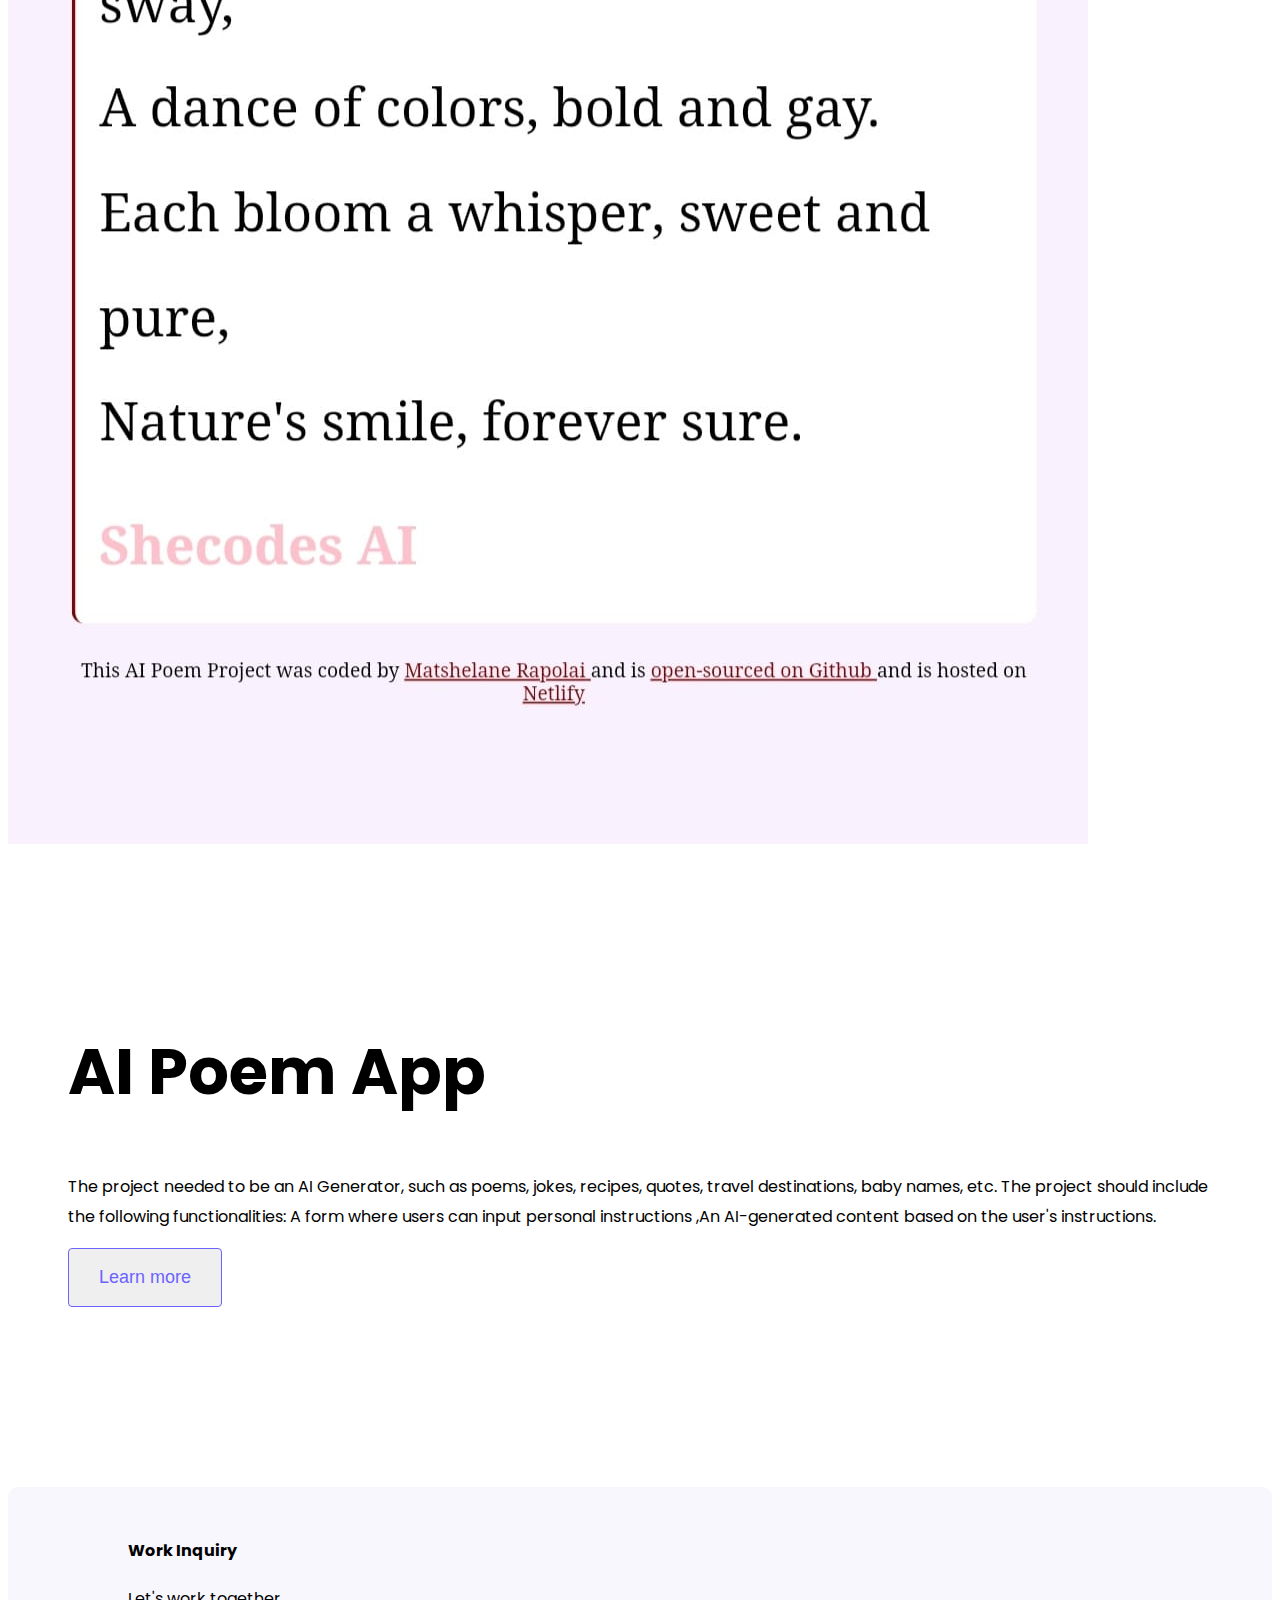
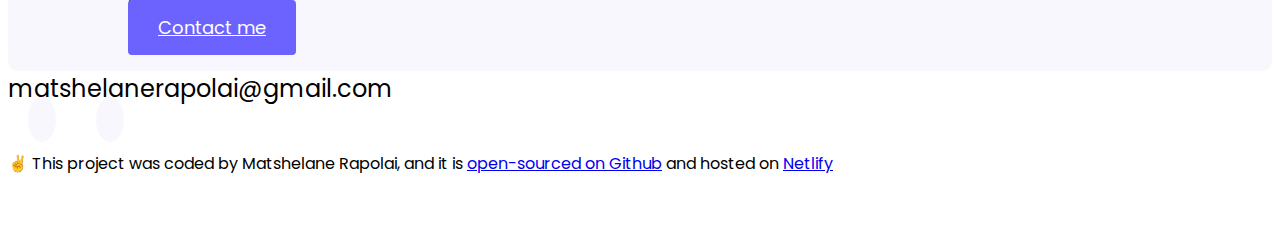
==== commit 4331cb9f: "Updated all pages" ====
--- a/index.html
+++ b/index.html
@@ -91,7 +91,7 @@
     </div>
 <div class="col">
 <div class="project-description">
-<h2 class="mb-5">AI poem App</h2>
+<h2 class="mb-5">AI Poem App</h2>
 <p class="mb-5 text-muted">The project needed to be an AI Generator, such as poems, jokes, recipes, quotes, travel destinations, baby names, etc.
 
     The project should include the following functionalities:
